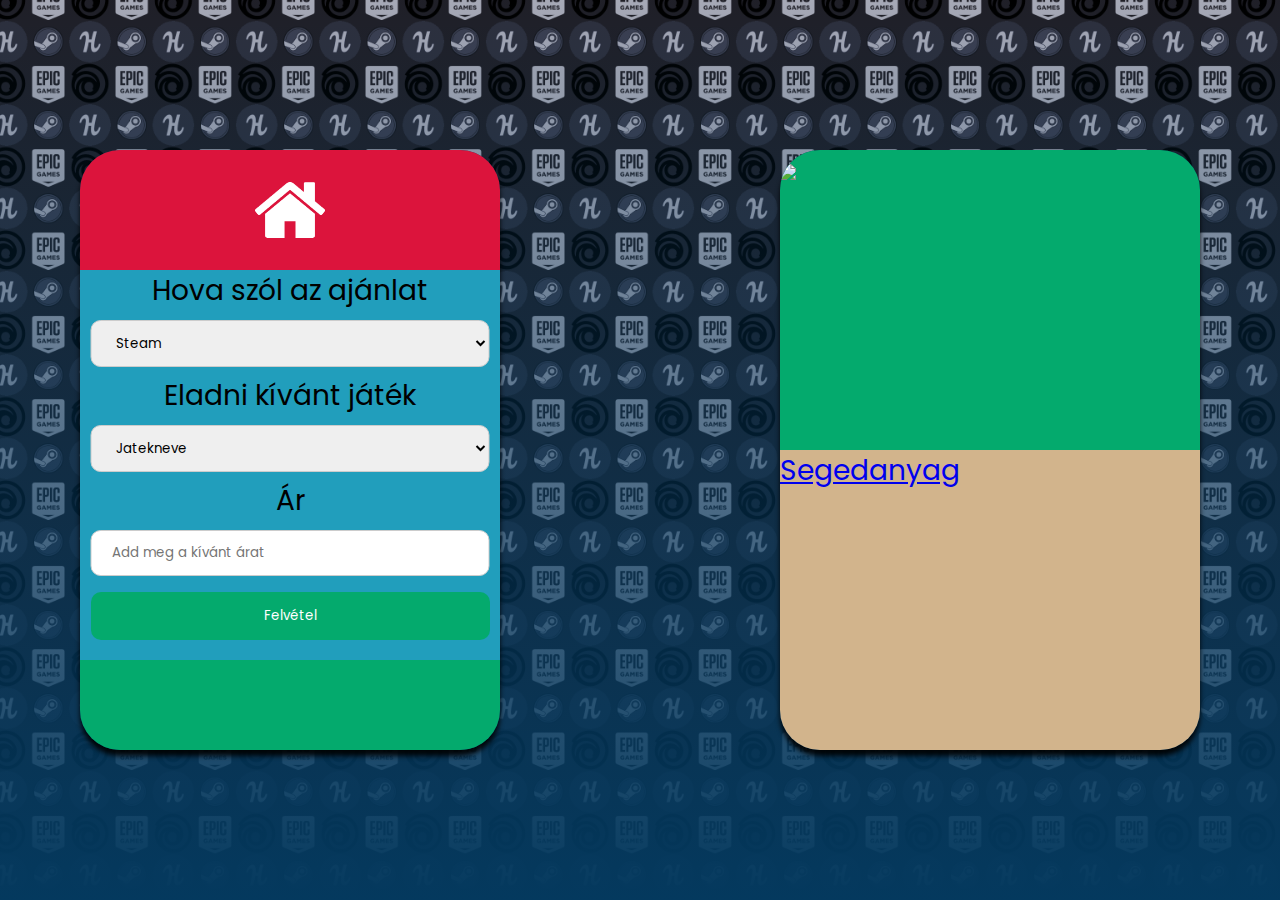
==== src/main/resources/templates/newAd.html @ f95960e3 "upload project" ====
<!DOCTYPE html>
<html lang="hu" xmlns="http://www.w3.org/1999/xhtml"
      xmlns:th="http://www.thymeleaf.org">
<head>
  <meta charset="UTF-8"/>
  <meta name="viewport" content="width=device-width, initial-scale=1.0">
  <title>Új hírdetés</title>
  <link rel="stylesheet" th:href="@{css/adstyle.css}" href="../static/css/adstyle.css">
</head>
<body>
<div class="hero-image">
  <div class="container">
    <div class="wrapper">
      <div class="bck">
      <a href="/"><div class="back"></div></a>
      </div>
        <div class="forma">
      <form name="newAd" th:action="@{/addAd}" th:object="${ad}" method="post">
        <label for="Gsite">Hova szól az ajánlat</label>
        <select id="Gsite" name="Gsite">
          <option value="1" >Steam</option>
        </select>
        <label for="game">Eladni kívánt játék</label>
        <select id="game" name="game" th:field="*{gameID}">
          <option th:each="geme: ${allgame}" th:value="${geme.id}" th:text="${geme.gameName}">Jatekneve</option>
        </select>
        <label for="gameprice">Ár</label>
        <input type="text" th:field="*{price}" id="gameprice" name="gameprice" placeholder="Add meg a kívánt árat">
        <input type="submit" value="Felvétel">
      </form>
      </div>
      <div class="newgame">
        <h2></h2>
      </div>
    </div>
    <div class="gameinf">
      <div class="pic">
        <img src="https://cdn.akamai.steamstatic.com/steam/apps/646910/header.jpg?t=1602605338">
      </div>
      <div class="desc">
        <a href="https://www.baeldung.com/thymeleaf-select-option">Segedanyag</a>
      </div>
    </div>
  </div>

</div>

</body>
</html>
---- src/main/resources/static/css/adstyle.css ----
@import url('http://fonts.googleapis.com/css?family=Poppins:wght@300,400,500,600,700,800,900&display=swap');
* {
    margin: 0;
    padding: 0;
    font-family: 'Poppins', sans-serif;
}

body, html {
    height: 100%;
    font-size: 28px;
    min-width:500px;        /* Suppose you want minimum width of 1000px */
    width: auto !important;
    width:500px;
    background: #70A288;
}

.hero-image {
    background-image: linear-gradient(rgba(0, 0, 0, 0.1), rgba(4, 57, 94, 1)), url("../images/ste.png");
    height: 100%;
    background-position: center;
    background-repeat: no-repeat;
    background-size: cover;
    position: relative;
}

.container{
    position: absolute;
    width: 100%;
    top: 50%;
    transform: translateY(-50%);
    display: grid;
    grid-template-columns: repeat(auto-fit, 420px);
    grid-column-gap: 10em;
    grid-row-gap: 1em;
    grid-auto-rows: 600px;
    justify-content: center;
}

.wrapper{
    background:  rgba(4, 57, 94,0.9);
    text-align: center;
    border-radius: 40px;
    overflow: hidden;
    box-shadow:0px 6px 5px rgba(0,0,0,0.9);
}

.wrapper .bck{
    background: crimson;
    height: 20%;
}

.back{
    width: 70px;
    height: 70px;
    background-image: url("../images/home.png");
    background-repeat: no-repeat;
    background-size: contain;
    position: relative;
    transform: translate(-50%, -50%);
    left: 50%;
    top: 50%;
}

.wrapper .forma{
    position: relative;
    background: #219ebc;
    height: 65%;
}

input[type=text], select{
    position: relative;
    transform: translateX(-50%);
    left: 50%;
    width: 95%;
    padding: 12px 20px;
    margin: 8px 0;
    display: block;
    border: 1px solid #ccc;
    border-radius: 10px;
    box-sizing: border-box;
}
input[type=submit] {
    width: 95%;
    background-color: #04AA6D;
    color: white;
    padding: 14px 20px;
    margin: 8px 0;
    border: none;
    border-radius: 10px;
    cursor: pointer;
}

input[type=submit]:hover {
    background-color: #45a049;
}

.gameinf {
    background:  rgba(4, 57, 94,0.9);
    border-radius: 40px;
    overflow: hidden;
    box-shadow:0px 6px 5px rgba(0,0,0,0.9);
}
.gameinf .pic{
    position: relative;
    background: #04AA6D;
    width: 100%;
    height: 50%;
}
.gameinf .desc{
    position: relative;
    background: tan;
    width: 100%;
    height: 50%;
}
.gameinf .pic img{
    position: relative;
    width: 100%;
}

.wrapper .newgame{
    position: relative;
    width: 100%;
    height: 15%;
    background: #04AA6D;
}

.hide {
    display: none;
}

/* width */
::-webkit-scrollbar {
    width: 10px;
}

/* Track */
::-webkit-scrollbar-track {
    background: #24243e;
}

/* Handle */
::-webkit-scrollbar-thumb {
    background: #080824;
    border-radius: 5px;
}

/* Handle on hover */
::-webkit-scrollbar-thumb:hover {
    background: #555;
}
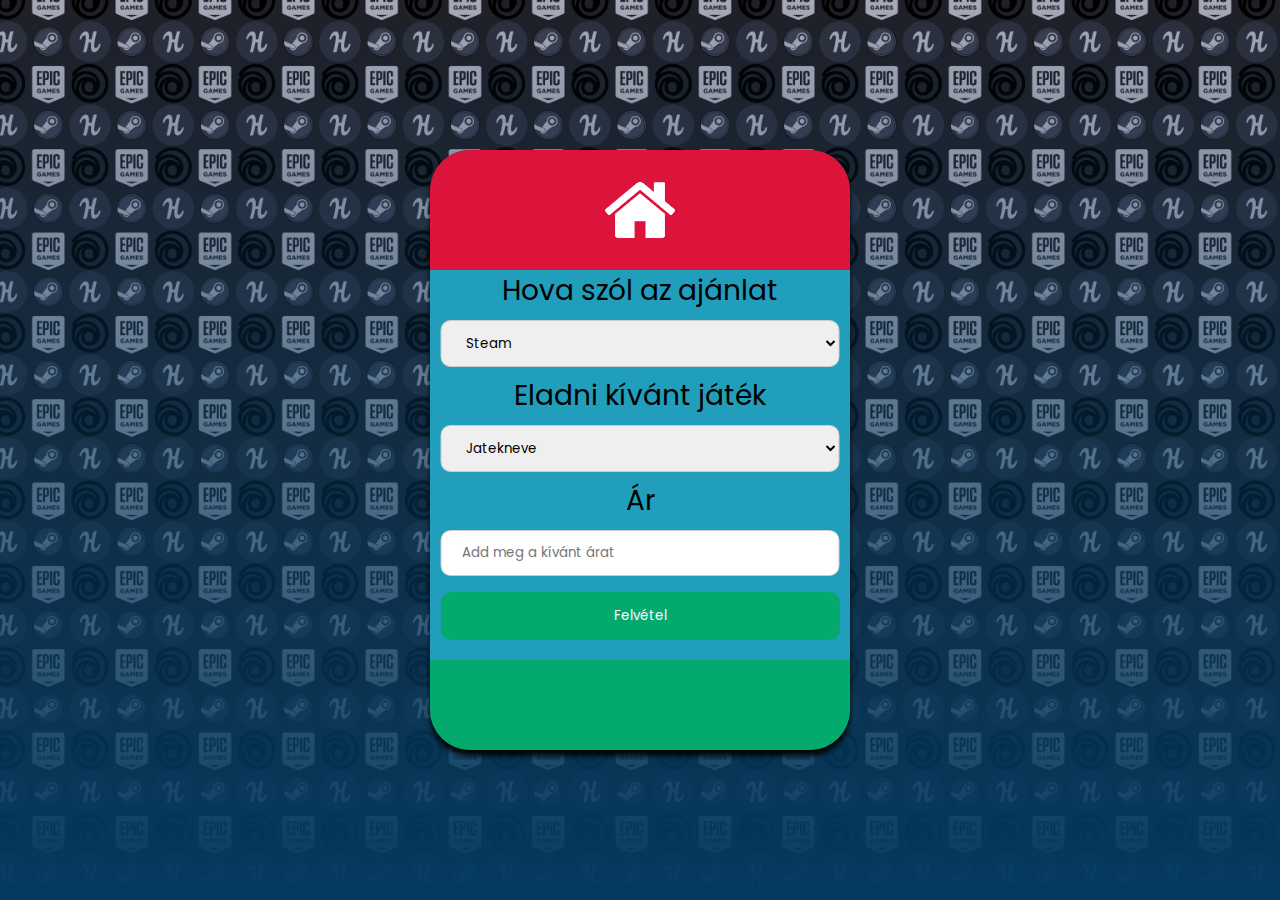
==== commit a2a3345d: "-API kép kinyerése játék ID alapján -AJAX alapú frissítés hírdetés feladásakor" ====
--- a/src/main/resources/templates/newAd.html
+++ b/src/main/resources/templates/newAd.html
@@ -33,7 +33,7 @@
         <h2></h2>
       </div>
     </div>
-    <div class="gameinf">
+    <div id="gameInfo" class="gameinf hide">
       <div class="pic">
         <img src="https://cdn.akamai.steamstatic.com/steam/apps/646910/header.jpg?t=1602605338">
       </div>
@@ -44,6 +44,6 @@
   </div>
 
 </div>
-
+<script src="../static/js/newAdJs.js" th:src="@{js/newAdJs.js}"></script>
 </body>
 </html>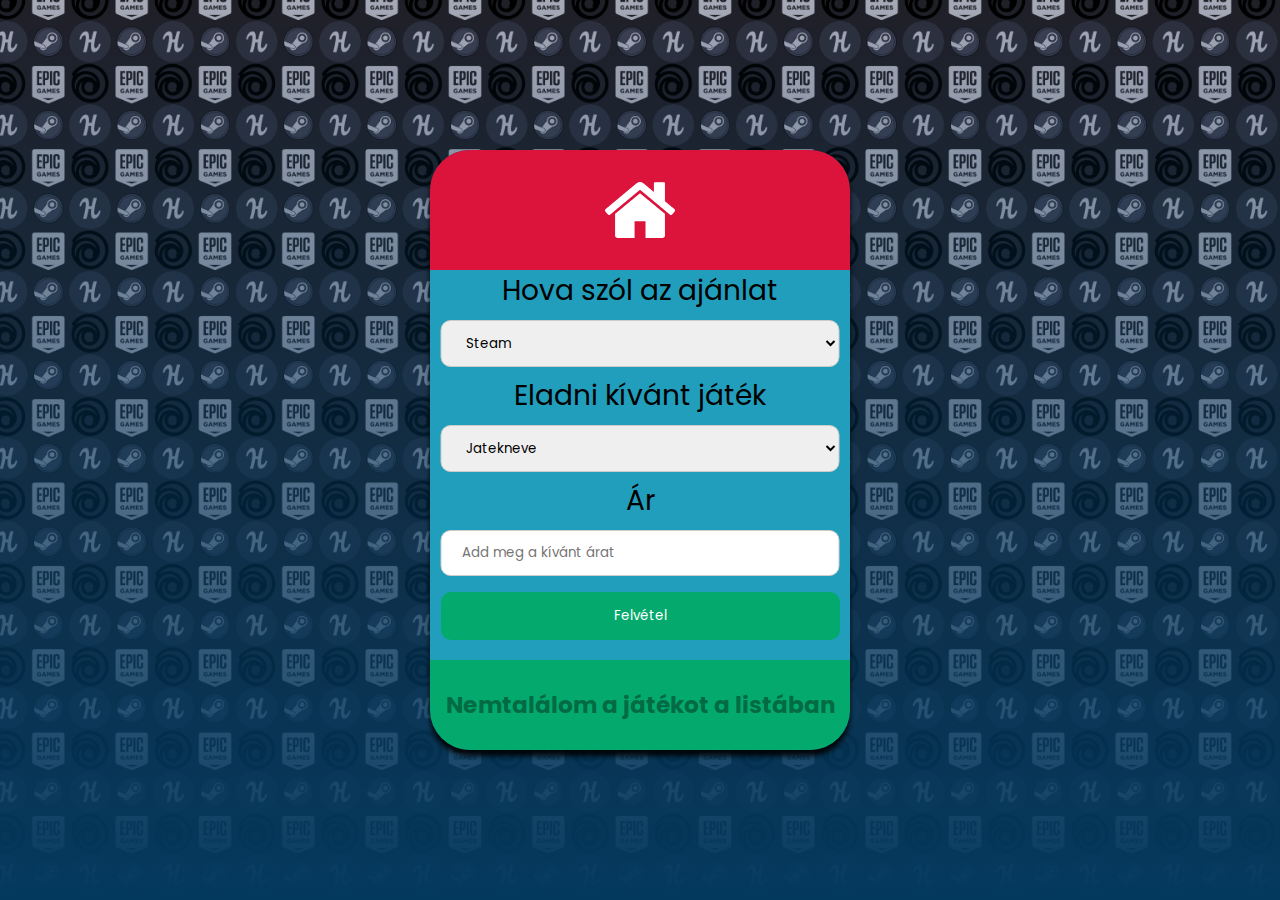
==== commit a58bdcc3: "#2 -Új játék felvétele hírdetéskor" ====
--- a/src/main/resources/templates/newAd.html
+++ b/src/main/resources/templates/newAd.html
@@ -10,7 +10,7 @@
 <body>
 <div class="hero-image">
   <div class="container">
-    <div class="wrapper">
+    <div id="mainBlock" class="wrapper">
       <div class="bck">
       <a href="/"><div class="back"></div></a>
       </div>
@@ -30,7 +30,7 @@
       </form>
       </div>
       <div class="newgame">
-        <h2></h2>
+        <h5>Nemtalálom a játékot a listában</h5>
       </div>
     </div>
     <div id="gameInfo" class="gameinf hide">
@@ -38,7 +38,11 @@
         <img src="https://cdn.akamai.steamstatic.com/steam/apps/646910/header.jpg?t=1602605338">
       </div>
       <div class="desc">
-        <a href="https://www.baeldung.com/thymeleaf-select-option">Segedanyag</a>
+        <h4>Játék keresése</h4>
+      </div>
+      <div class="searchBox">
+        <input type="text" id="searchedGameName" name="searchedGameName" placeholder="Add meg a keresett játé nevét">
+        <button id="sbtn">Try it</button>
       </div>
     </div>
   </div>
--- a/src/main/resources/static/css/adstyle.css
+++ b/src/main/resources/static/css/adstyle.css
@@ -11,7 +11,7 @@
     min-width:500px;        /* Suppose you want minimum width of 1000px */
     width: auto !important;
     width:500px;
-    background: #70A288;
+    background: rgba(4, 57, 94, 1);
 }
 
 .hero-image {
@@ -65,6 +65,7 @@
     position: relative;
     background: #219ebc;
     height: 65%;
+    z-index: 1;
 }
 
 input[type=text], select{
@@ -99,22 +100,68 @@
     border-radius: 40px;
     overflow: hidden;
     box-shadow:0px 6px 5px rgba(0,0,0,0.9);
+    position: relative;
+    animation-name: example;
+    animation-duration: 2s;
+    z-index: -10;
+}
+
+@keyframes example {
+    from{}
+    0%   { right:83%;}
+    100% { right:0px;}
 }
 .gameinf .pic{
     position: relative;
     background: #04AA6D;
     width: 100%;
-    height: 50%;
+    height: 35%;
 }
 .gameinf .desc{
     position: relative;
     background: tan;
     width: 100%;
-    height: 50%;
-}
+    height: 20%;
+}
+
+.gameinf .desc h4{
+    text-align: center;
+    position: relative;
+    transform: translateY(-50%);
+    top: 50%;
+}
+
+.gameinf .searchBox{
+    position: relative;
+    width: 100%;
+    height: 45%;
+    background: darkorchid;
+}
+
 .gameinf .pic img{
     position: relative;
     width: 100%;
+}
+
+#searchedGameName{
+    top: 30px;
+}
+
+.gameinf #sbtn {
+    position: relative;
+    transform: translateX(-50%);
+    left: 50%;
+    top: 40px;
+    width: 95%;
+    height: 50px;
+    border-radius: 10px;
+    border: none;
+    background-color: #04AA6D;
+    color: white;
+}
+
+.gameinf #sbtn:hover {
+    background-color: #45a049;
 }
 
 .wrapper .newgame{
@@ -124,9 +171,39 @@
     background: #04AA6D;
 }
 
+.newgame h5{
+    position: relative;
+    transform: translate(-50%, -50%);
+    top: 50%;
+    left: 50%;
+    color: rgba(0,0,0,0.4);
+}
+
+.newgame h5:hover{
+    color: black;
+    cursor: pointer;
+}
+
+
 .hide {
     display: none;
 }
+
+.animation{
+    position: relative;
+    animation-name: other;
+    animation-duration: 2s;
+}
+
+@keyframes other {
+    0%   { left:83%; top:0px;}
+    100% { left:0px; top:0px;}
+}
+
+
+
+
+
 
 /* width */
 ::-webkit-scrollbar {
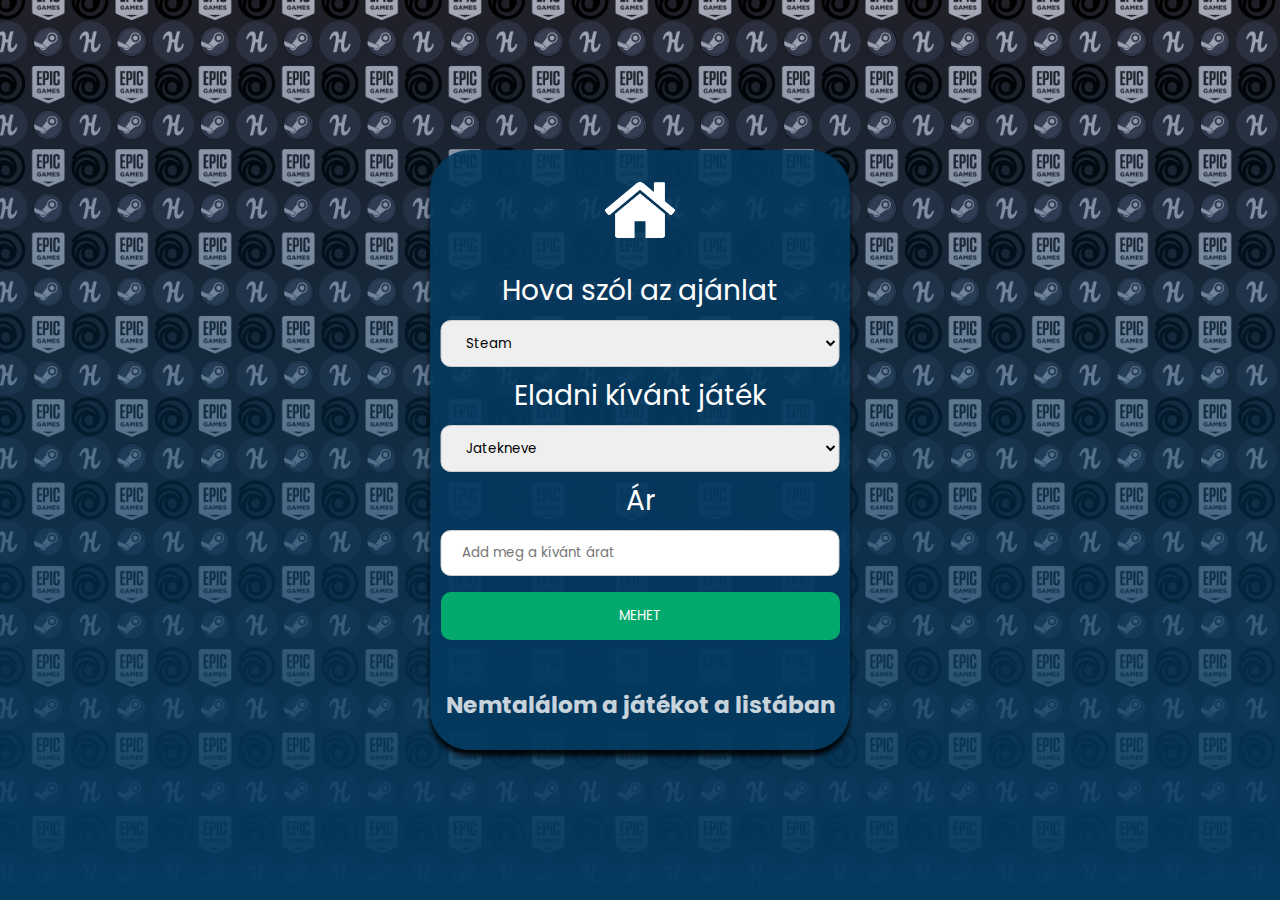
==== commit ab452c2a: "(visszaállítás)" ====
--- a/src/main/resources/templates/newAd.html
+++ b/src/main/resources/templates/newAd.html
@@ -26,7 +26,7 @@
         </select>
         <label for="gameprice">Ár</label>
         <input type="text" th:field="*{price}" id="gameprice" name="gameprice" placeholder="Add meg a kívánt árat">
-        <input type="submit" value="Felvétel">
+        <input type="submit" value="MEHET">
       </form>
       </div>
       <div class="newgame">
@@ -42,7 +42,7 @@
       </div>
       <div class="searchBox">
         <input type="text" id="searchedGameName" name="searchedGameName" placeholder="Add meg a keresett játé nevét">
-        <button id="sbtn">Try it</button>
+        <button id="sbtn">KERESÉS</button>
       </div>
     </div>
   </div>
--- a/src/main/resources/static/css/adstyle.css
+++ b/src/main/resources/static/css/adstyle.css
@@ -42,10 +42,10 @@
     border-radius: 40px;
     overflow: hidden;
     box-shadow:0px 6px 5px rgba(0,0,0,0.9);
+    color: white;
 }
 
 .wrapper .bck{
-    background: crimson;
     height: 20%;
 }
 
@@ -63,7 +63,6 @@
 
 .wrapper .forma{
     position: relative;
-    background: #219ebc;
     height: 65%;
     z-index: 1;
 }
@@ -113,13 +112,11 @@
 }
 .gameinf .pic{
     position: relative;
-    background: #04AA6D;
     width: 100%;
     height: 35%;
 }
 .gameinf .desc{
     position: relative;
-    background: tan;
     width: 100%;
     height: 20%;
 }
@@ -129,13 +126,13 @@
     position: relative;
     transform: translateY(-50%);
     top: 50%;
+    color: white;
 }
 
 .gameinf .searchBox{
     position: relative;
     width: 100%;
     height: 45%;
-    background: darkorchid;
 }
 
 .gameinf .pic img{
@@ -168,7 +165,7 @@
     position: relative;
     width: 100%;
     height: 15%;
-    background: #04AA6D;
+    color: white;
 }
 
 .newgame h5{
@@ -176,7 +173,7 @@
     transform: translate(-50%, -50%);
     top: 50%;
     left: 50%;
-    color: rgba(0,0,0,0.4);
+    color: rgba(255,255,255,0.8);
 }
 
 .newgame h5:hover{
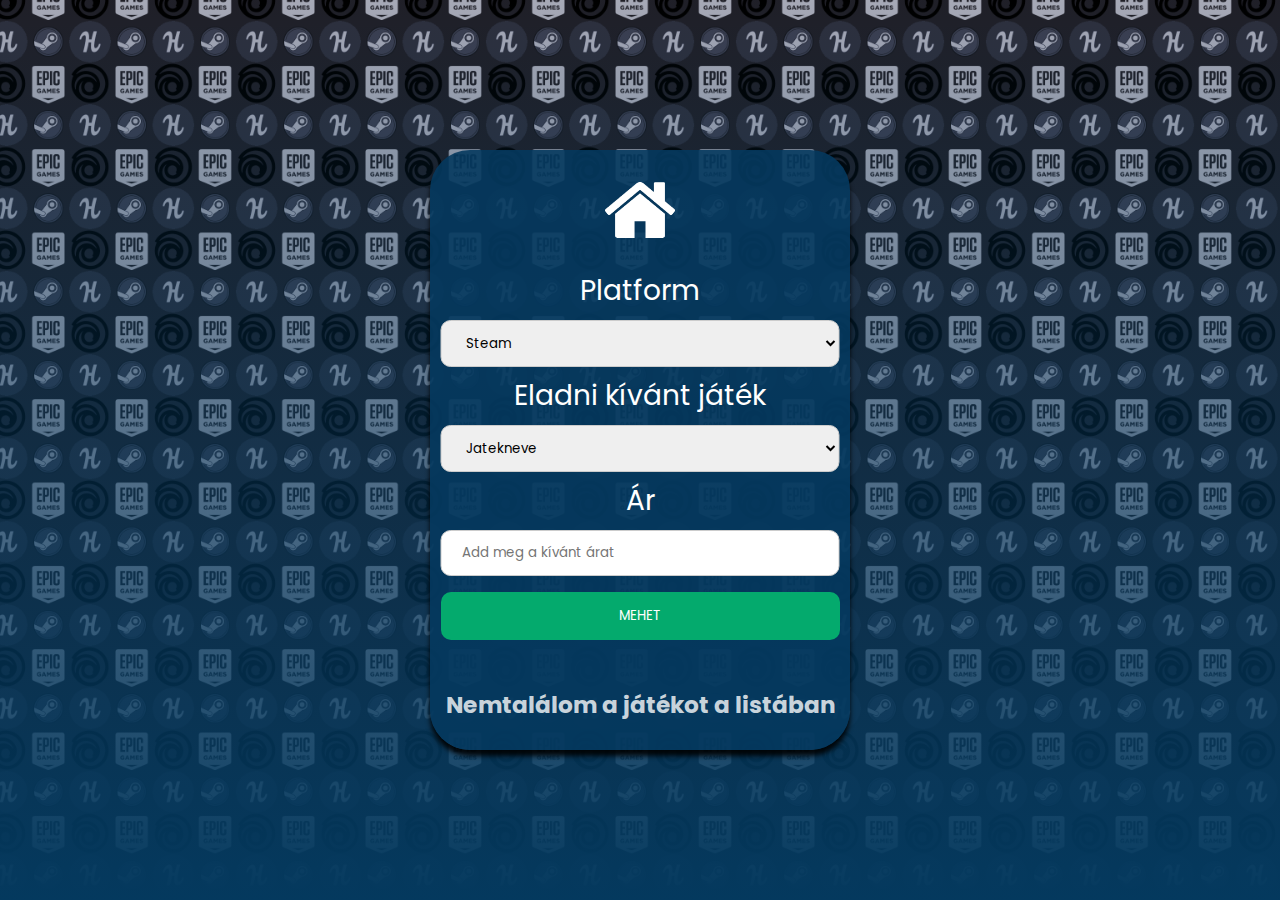
==== commit 7f636bf9: "-authentikáció -hírdetésfeladó javítva" ====
--- a/src/main/resources/templates/newAd.html
+++ b/src/main/resources/templates/newAd.html
@@ -15,8 +15,8 @@
       <a href="/"><div class="back"></div></a>
       </div>
         <div class="forma">
-      <form name="newAd" th:action="@{/addAd}" th:object="${ad}" method="post">
-        <label for="Gsite">Hova szól az ajánlat</label>
+      <form name="newAd" th:action="@{/addAd}" th:object="${ad}" onsubmit="return validateForm()" method="post">
+        <label for="Gsite">Platform</label>
         <select id="Gsite" name="Gsite">
           <option value="1" >Steam</option>
         </select>
@@ -25,7 +25,7 @@
           <option th:each="geme: ${allgame}" th:value="${geme.id}" th:text="${geme.gameName}">Jatekneve</option>
         </select>
         <label for="gameprice">Ár</label>
-        <input type="text" th:field="*{price}" id="gameprice" name="gameprice" placeholder="Add meg a kívánt árat">
+        <input type="number" th:field="*{price}" id="gameprice" name="gameprice" placeholder="Add meg a kívánt árat">
         <input type="submit" value="MEHET">
       </form>
       </div>
--- a/src/main/resources/static/css/adstyle.css
+++ b/src/main/resources/static/css/adstyle.css
@@ -67,7 +67,7 @@
     z-index: 1;
 }
 
-input[type=text], select{
+input[type=text],input[type=number], select{
     position: relative;
     transform: translateX(-50%);
     left: 50%;
@@ -78,6 +78,7 @@
     border: 1px solid #ccc;
     border-radius: 10px;
     box-sizing: border-box;
+    outline: none;
 }
 input[type=submit] {
     width: 95%;
@@ -88,6 +89,7 @@
     border: none;
     border-radius: 10px;
     cursor: pointer;
+    outline: none;
 }
 
 input[type=submit]:hover {
